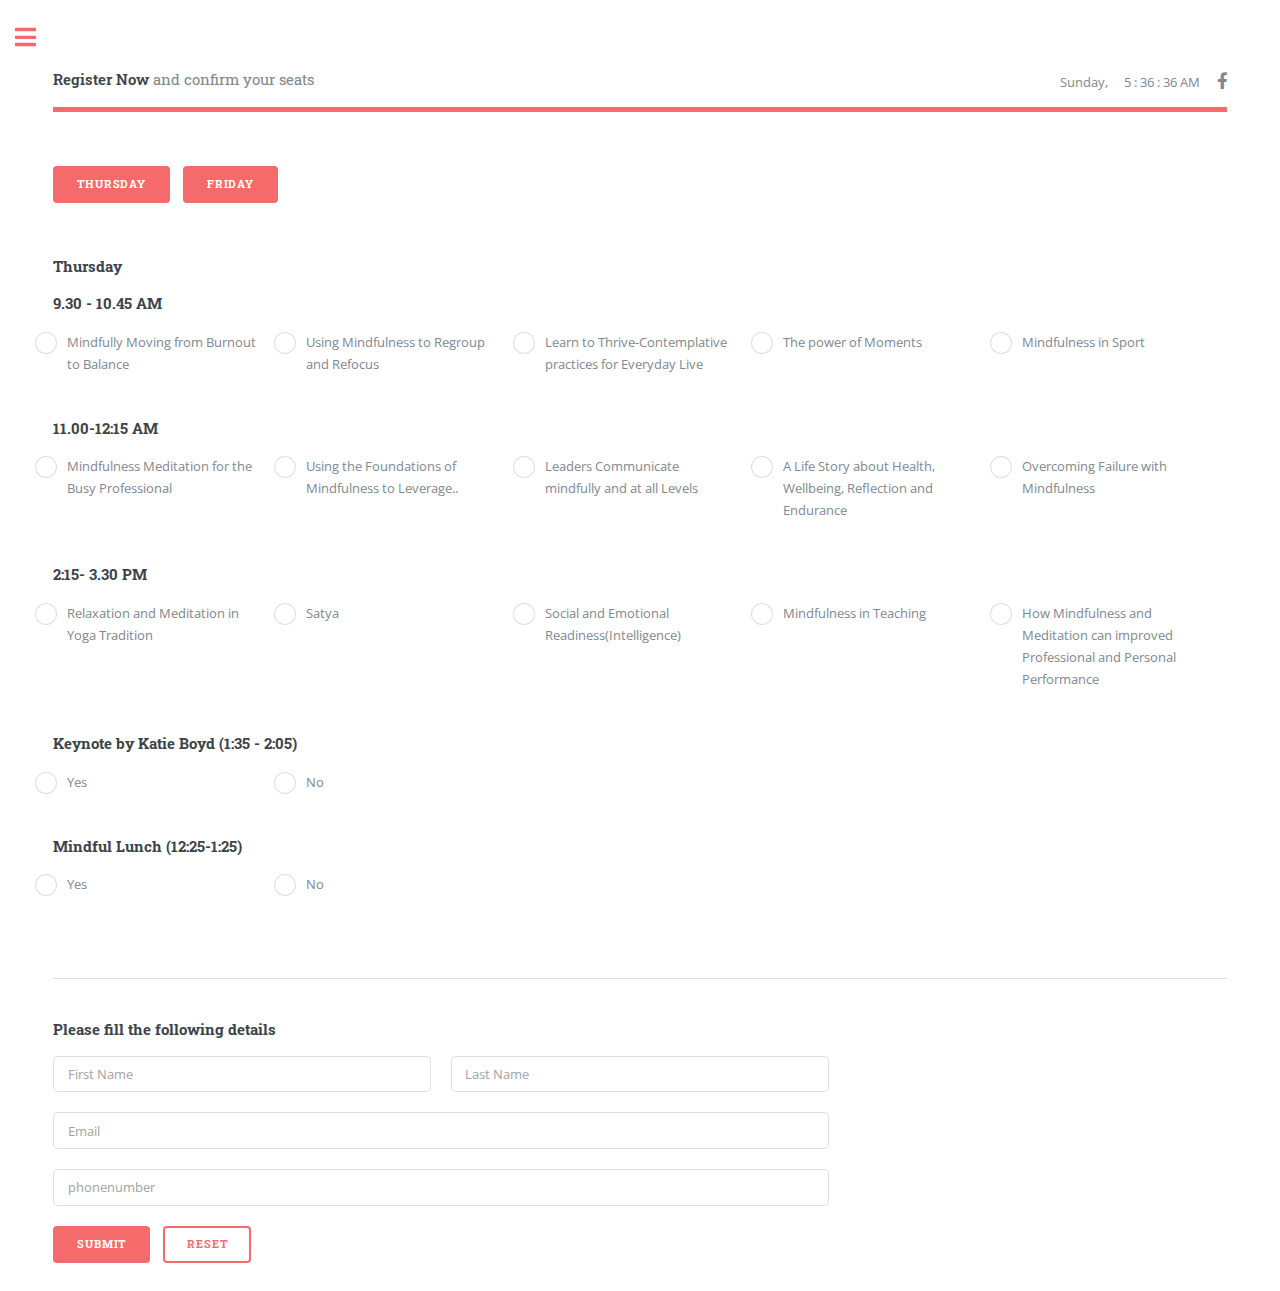
==== registration.html @ 76f5b489 "First Version Commit" ====
<!DOCTYPE HTML>
<!--
	Editorial by HTML5 UP
	html5up.net | @ajlkn
	Free for personal and commercial use under the CCA 3.0 license (html5up.net/license)
-->
<html>
<head>
    <title>Registration</title>
    <meta charset="utf-8"/>
    <meta name="viewport" content="width=device-width, initial-scale=1, user-scalable=no"/>
    <link rel="stylesheet" href="assets/css/main.css"/>
</head>
<body class="is-preload" onload="hideDivOnLoad()">

<!-- Wrapper -->
<div id="wrapper">

    <!-- Main -->
    <div id="main">
        <div class="inner">
            <!-- Header -->
            <header id="header">
                <a href="index.html" class="logo"><strong>Register Now</strong> and confirm your seats</a>
                <ul class="icons">
                    <li><span id="demo1"></span></li>
                    <li><span id="demo2"></span></li>
                    <li><a href="#" class="icon brands fa-facebook-f"><span class="label">Facebook</span></a></li>
                </ul>
            </header>
            <section>
                <ul class="actions">
                    <li><a href="#" class="button primary" onclick="hideFridayDiv()">Thursday</a></li>
                    <li><a href="#" class="button primary" onclick="hideThrusdayDiv()">Friday</a></li>
                </ul>
            </section>

            <form id="formdesign" action="assets/php/submit.php" method="post">
                <div id="input1">
                    <section>
                        <h4>Thursday</h4>
                        <h4>9.30 - 10.45 AM</h4>
                        <sectionform>
                            <div class="row">
                                <div class="radiobuttonscolumn">
                                    <input type="radio" id="radio11" name="radio1" value=" 9.30-10.45 AM: Mindfully Moving from Burnout to Balance">
                                    <label for="radio11">
                                        <p>Mindfully Moving from Burnout to Balance</p>
                                    </label>
                                </div>
                                <div class="radiobuttonscolumn">
                                    <input type="radio" id="radio12" name="radio1" value="9.30-10.45 AM: Using Mindfulness to Regroup and Refocus">
                                    <label for="radio12">
                                        <p>Using Mindfulness to Regroup and Refocus</p>
                                    </label>
                                </div>
                                <div class="radiobuttonscolumn">
                                    <input type="radio" id="radio13" name="radio1" value=" 9.30-10.45 AM: Learn to Thrive-Contemplative practices for Everyday Live">
                                    <label for="radio13">
                                        <p>Learn to Thrive-Contemplative practices for Everyday Live</p>
                                    </label>
                                </div>
                                <div class="radiobuttonscolumn">
                                    <input type="radio" id="radio14" name="radio1" value="9.30-10.45 AM:The power of Moments">
                                    <label for="radio14">
                                        <p>The power of Moments</p>
                                    </label>
                                </div>
                                <div class="radiobuttonscolumn">
                                    <input type="radio" id="radio15" name="radio1" value="9.30-10.45 AM:Mindfulness in Sport">
                                    <label for="radio15">
                                        <p>Mindfulness in Sport</p>
                                    </label>
                                </div>
                            </div>
                        </sectionform>
                        <sectionform>
                            <h4>11.00-12:15 AM</h4>
                            <div class="row">
                                <div class="radiobuttonscolumn">
                                    <input type="radio" id="radio21" name="radio2" value="11.00-12.15 AM:Mindfulness Meditation for the Busy Professional">
                                    <label for="radio21">
                                        <p>Mindfulness Meditation for the Busy Professional</p>
                                    </label>
                                </div>
                                <div class="radiobuttonscolumn">
                                    <input type="radio" id="radio22" name="radio2" value="11.00-12.15:Using the Foundations of Mindfulness to Leverage..">
                                    <label for="radio22">
                                        <p>Using the Foundations of Mindfulness to Leverage..</p>
                                    </label>
                                </div>
                                <div class="radiobuttonscolumn">
                                    <input type="radio" id="radio23" name="radio2" value="11.00-12.15:Leaders Communicate mindfully and at all Levels">
                                    <label for="radio23">
                                        <p>Leaders Communicate mindfully and at all Levels</p>
                                    </label>
                                </div>
                                <div class="radiobuttonscolumn">
                                    <input type="radio" id="radio24" name="radio2" value="11.00-12.15:A Life Story about Health, Wellbeing, Reflection and Endurance">
                                    <label for="radio24">
                                        <p>A Life Story about Health, Wellbeing, Reflection and Endurance</p>
                                    </label>
                                </div>
                                <div class="radiobuttonscolumn">
                                    <input type="radio" id="radio25" name="radio2" value="11.00-12.15:Overcoming Failure with Mindfulness">
                                    <label for="radio25">
                                        <p>Overcoming Failure with Mindfulness</p>
                                    </label>
                                </div>
                            </div>
                        </sectionform>
                        <sectionform>
                            <h4>2:15- 3.30 PM</h4>
                            <div class="row">
                                <div class="radiobuttonscolumn">
                                    <input type="radio" id="radio31" name="radio3" value="2:15- 3.30:Relaxation and Meditation in Yoga Tradition">
                                    <label for="radio31">
                                        <p>Relaxation and Meditation in Yoga Tradition</p>
                                    </label>
                                </div>
                                <div class="radiobuttonscolumn">
                                    <input type="radio" id="radio32" name="radio3" value="2:15- 3.30:Satya">
                                    <label for="radio32">
                                        <p>Satya</p>
                                    </label>
                                </div>
                                <div class="radiobuttonscolumn">
                                    <input type="radio" id="radio33" name="radio3" value="2:15- 3.30:Social and Emotional Readiness(Intelligence)">
                                    <label for="radio33">
                                        <p>Social and Emotional Readiness(Intelligence)</p>
                                    </label>
                                </div>
                                <div class="radiobuttonscolumn">
                                    <input type="radio" id="radio34" name="radio3" value="2:15- 3.30:Mindfulness in Teaching">
                                    <label for="radio34">
                                        <p>Mindfulness in Teaching</p>
                                    </label>
                                </div>
                                <div class="radiobuttonscolumn">
                                    <input type="radio" id="radio35" name="radio3" value="2:15- 3.30:How Mindfulness and Meditation can improved Professional and Personal
                                            Performance">
                                    <label for="radio35">
                                        <p>How Mindfulness and Meditation can improved Professional and Personal
                                            Performance</p>
                                    </label>
                                </div>
                            </div>
                        </sectionform>
                        <sectionform>
                            <h4>Keynote by Katie Boyd (1:35 - 2:05)</h4>
                            <div class="row">
                                <div class="radiobuttonscolumn">
                                    <input type="radio" id="radio41" name="radio4" value="1.35 - 2.05: Yes">
                                    <label for="radio41">
                                        <p>Yes</p>
                                    </label>
                                </div>
                                <div class="radiobuttonscolumn">
                                    <input type="radio" id="radio42" name="radio4" value="1.35 - 2.05: No">
                                    <label for="radio42">
                                        <p>No</p>
                                    </label>
                                </div>
                            </div>
                        </sectionform>

                        <sectionform>
                            <h4>Mindful Lunch (12:25-1:25)</h4>
                            <div class="row">
                                <div class="radiobuttonscolumn">
                                    <input type="radio" id="radio51" name="radio5" value="(12.25-1.25: Yes">
                                    <label for="radio51">
                                        <p>Yes</p>
                                    </label>
                                </div>
                                <div class="radiobuttonscolumn">
                                    <input type="radio" id="radio52" name="radio5" value="12.25-1.25: No">
                                    <label for="radio52">
                                        <p>No</p>
                                    </label>
                                </div>
                            </div>
                        </sectionform>
                    </section>
                </div>
                <div id="input2">
                    <section>
                        <h4>Friday</h4>
                        <h4>9.30 - 10.45 AM</h4>
                        <sectionform>
                            <div class="row">
                                <div class="radiobuttonscolumn">
                                    <input type="radio" id="radio61" name="radio6" value="9.30 - 10.45 Fulfilling Nutrition Food and Mood">
                                    <label for="radio61">
                                        <p>Fulfilling Nutrition Food and Mood</p>
                                    </label>
                                </div>
                                <div class="radiobuttonscolumn">
                                    <input type="radio" id="radio62" name="radio6" value="9.30 - 10.45 Four Quadrants of Health-Rest, Activity, Nourishment, and cleansing">
                                    <label for="radio62">
                                        <p>Four Quadrants of Health-Rest, Activity, Nourishment, and cleansing</p>
                                    </label>
                                </div>
                                <div class="radiobuttonscolumn">
                                    <input type="radio" id="radio63" name="radio6" value="9.30 - 10.45 Stressful to Successful">
                                    <label for="radio63">
                                        <p>Stressful to Successful</p>
                                    </label>
                                </div>
                                <div class="radiobuttonscolumn">
                                    <input type="radio" id="radio64" name="radio6" value="9.30 - 10.45 Creating a Restorative Practice Culture">
                                    <label for="radio64">
                                        <p>Creating a Restorative Practice Culture</p>
                                    </label>
                                </div>
                                <div class="radiobuttonscolumn">
                                    <input type="radio" id="radio65" name="radio6" value="9.30 - 10.45 Mindfulness Practice with positive thinking">
                                    <label for="radio65">
                                        <p>Mindfulness Practice with positive thinking</p>
                                    </label>
                                </div>
                            </div>
                        </sectionform>
                        <sectionform>
                            <h4>11.00-12:15 AM</h4>
                            <div class="row">
                                <div class="radiobuttonscolumn">
                                    <input type="radio" id="radio71" name="radio2" value="11.00-12:15 AM: Sound Healing with Vibrational Bowls">
                                    <label for="radio71">
                                        <p>Sound Healing with Vibrational Bowls</p>
                                    </label>
                                </div>
                                <div class="radiobuttonscolumn">
                                    <input type="radio" id="radio72" name="radio2" value="11.00-12:15 AM: From Stuck to Action Fast">
                                    <label for="radio72">
                                        <p>From Stuck to Action Fast</p>
                                    </label>
                                </div>
                                <div class="radiobuttonscolumn">
                                    <input type="radio" id="radio73" name="radio2" value="11.00-12:15 AM: Many methods of Mindfulness">
                                    <label for="radio73">
                                        <p>Many methods of Mindfulness</p>
                                    </label>
                                </div>
                                <div class="radiobuttonscolumn">
                                    <input type="radio" id="radio74" name="radio2" value="11.00-12:15 AM: Communicating Mindfully">
                                    <label for="radio74">
                                        <p>Communicating Mindfully</p>
                                    </label>
                                </div>
                                <div class="radiobuttonscolumn">
                                    <input type="radio" id="radio75" name="radio2" value="11.00-12:15 AM: Bliss Break">
                                    <label for="radio75">
                                        <p>Bliss Break</p>
                                    </label>
                                </div>
                            </div>
                        </sectionform>
                        <sectionform>
                            <h4>2:15- 3.30 PM</h4>
                            <div class="row">
                                <div class="radiobuttonscolumn">
                                    <input type="radio" id="radio81" name="radio8" value="2:15- 3.30 PM: The Key to Building your EQ">
                                    <label for="radio81">
                                        <p>The Key to Building your EQ</p>
                                    </label>
                                </div>
                                <div class="radiobuttonscolumn">
                                    <input type="radio" id="radio82" name="radio8" value="2:15- 3.30 PM: Mindfulness Made Easy">
                                    <label for="radio82">
                                        <p>Mindfulness Made Easy</p>
                                    </label>
                                </div>
                                <div class="radiobuttonscolumn">
                                    <input type="radio" id="radio83" name="radio8" value="2:15- 3.30 PM: The conative impact on Student Experience">
                                    <label for="radio83">
                                        <p>The conative impact on Student Experience</p>
                                    </label>
                                </div>
                                <div class="radiobuttonscolumn">
                                    <input type="radio" id="radio84" name="radio8" value="2:15- 3.30 PM: Mindfulness in SNHU Students Health Survey">
                                    <label for="radio84">
                                        <p>Mindfulness in SNHU Students Health Survey</p>
                                    </label>
                                </div>
                                <div class="radiobuttonscolumn">
                                    <input type="radio" id="radio85" name="radio8" value="2:15- 3.30 PM: Intro to Meditation, Learn the Basics of How To Practice">
                                    <label for="radio85">
                                        <p>Intro to Meditation, Learn the Basics of How To Practice</p>
                                    </label>
                                </div>
                            </div>
                        </sectionform>
                        <sectionform>
                            <h4>Keynote by Wil Zemp (1:35 - 2:05)</h4>
                            <div class="row">
                                <div class="radiobuttonscolumn">
                                    <input type="radio" id="radio91" name="radi091" value="1.35 - 2.05: Yes">
                                    <label for="radio91">
                                        <p>Yes</p>
                                    </label>
                                </div>
                                <div class="radiobuttonscolumn">
                                    <input type="radio" id="radio92" name="radio92" value="1.35 - 2.05: No">
                                    <label for="radio92">
                                        <p>No</p>
                                    </label>
                                </div>
                            </div>
                        </sectionform>

                        <sectionform>
                            <h4>Mindful Lunch (12:25-1:25)</h4>
                            <div class="row">
                                <div class="radiobuttonscolumn">
                                    <input type="radio" id="radio101" name="radio5" value="12.25-1.25: Yes">
                                    <label for="radio101">
                                        <p>Yes</p>
                                    </label>
                                </div>
                                <div class="radiobuttonscolumn">
                                    <input type="radio" id="radio102" name="radio5" value="12.25-1.25: No">
                                    <label for="radio102">
                                        <p>No</p>
                                    </label>
                                </div>
                            </div>
                        </sectionform>
                    </section>
                </div>
                <hr class="major"/>
                <section>
                    <h4> Please fill the following details</h4>
                    <div class="row gtr-uniform">
                        <div class="col-4 col-8-xsmall">
                            <input type="text" name="fname" id="fname" value="" placeholder="First Name"/>
                        </div>
                        <div class="col-4 col-8-xsmall">
                            <input type="text" name="lname" id="name" value="" placeholder="Last Name"/>
                        </div>
                        <div class="col-8">
                            <input type="text" name="email" id="email" value="" placeholder="Email"/>
                        </div>
                        <div class="col-8">
                            <input type="text" name="phonenumber" id="pno" value="" placeholder="phonenumber"/>
                        </div>

                        <div class="col-12">
                            <ul class="actions">
                                <li><input type="submit" value="Submit" class="primary"/></li>
                                <li><input type="reset" value="Reset"/></li>
                            </ul>
                        </div>
                    </div>
                </section>

            </form>
        </div>

    </div>

    <!-- Sidebar -->

    <!-- Sidebar -->
    <div id="sidebar">
        <div class="inner">

            <!-- Search -->
            <section id="search" class="alt">
                <form method="post" action="#">
                    <input type="text" name="query" id="query" placeholder="Search"/>
                </form>
            </section>

            <!-- Menu -->
            <nav id="menu">
                <header class="major">
                    <h2>Menu</h2>
                </header>
                <ul>
                    <li><a href="index.html">Homepage</a></li>
                    <li><a href="details.html">Details</a></li>
                    <li>
                        <span class="opener">Mindfulness Team</span>
                        <ul>
                            <a href="#">Keynote Speakers </a></li>
                            <li><a href="#">Other Speakers</a></li>
                            <li><a href="Team.html">Team</a></li>
                        </ul>
                    </li>
                    <li><a href="registration.html">Registration</a></li>
                    
                </ul>
            </nav>

            <!-- Section -->
            <section>
                <header class="major">
                    <h2>More about SNHU</h2>
                </header>
                <div class="mini-posts">
                    <article>
                        <a href="#" class="image"><img src="images/pic09.jpg" alt=""/></a>

                    </article>
                    <article>
                        <a href="#" class="map">
                            <iframe src="https://www.google.com/maps/embed?pb=!1m18!1m12!1m3
                            !1d2916.0313027318794!2d-71.45537228507582!3d43.040772879147134!2m3!1f0!2
                            f0!3f0!3m2!1i1024!2i768!4f13.1!3m3!1m2!1s0x89e24595182c672d%3A0x1af9c9f4bffd579e!
                            2sSouthern+New+Hampshire+University!5e0!3m2!1sen!2sus!4v1564766347935!5m2!1sen!2sus"
                                    width="288" height="174" frameborder="0" style="border:0" allowfullscreen></iframe>
                        </a>

                    </article>
                    <article>
                        <iframe src="https://calendar.google.com/calendar/embed?src=ko98ft6c2knrm0hhfdl5lnqvik%40group.calendar.google.com&ctz=America%2FNew_York"
                                style="border: 0" width="288" height="174" frameborder="0" scrolling="no"></iframe>

                    </article>

                </div>

            </section>

            <!-- Section -->
            <section>
                <header class="major">
                    <h2>Get in touch</h2>
                </header>
                <p>Contact us to know more about the event and why you should register</p>
                <ul class="contact">
                    <li class="icon solid fa-envelope"><a href="#">information@mindfulness.com</a></li>
                    <li class="icon solid fa-phone">(603)4503-345</li>
                    <li class="icon solid fa-home">2500 N River Rd,<br/>
                        Hooksett, NH 03106
                    </li>
                </ul>
            </section>

            <!-- Footer -->
            <footer id="footer">
                <p class="copyright">&copy; Untitled. All rights reserved, Developer: Shova Niraula </p>
            </footer>

        </div>
    </div

</div>


<!-- Scripts -->
<script src="assets/js/jquery.min.js"></script>
<script src="assets/js/browser.min.js"></script>
<script src="assets/js/breakpoints.min.js"></script>
<script src="assets/js/util.js"></script>

<script src="assets/js/main.js"></script>

<script src="assets/js/datetime.js"></script>
<script src="assets/js/page.js"></script>
</body>
</html>
---- assets/css/main.css ----
@import url(fontawesome-all.min.css);
@import url("https://fonts.googleapis.com/css?family=Open+Sans:400,600,400italic,600italic|Roboto+Slab:400,700");

/*
	Editorial by HTML5 UP
	html5up.net | @ajlkn
	Free for personal and commercial use under the CCA 3.0 license (html5up.net/license)
*/

html, body, div, span, applet, object,
iframe, h1, h2, h3, h4, h5, h6, p, blockquote,
pre, a, abbr, acronym, address, big, cite,
code, del, dfn, em, img, ins, kbd, q, s, samp,
small, strike, strong, sub, sup, tt, var, b,
u, i, center, dl, dt, dd, ol, ul, li, fieldset,
form, label, legend, table, caption, tbody,
tfoot, thead, tr, th, td, article, aside,
canvas, details, embed, figure, figcaption,
footer, header, hgroup, menu, nav, output, ruby,
section, summary, time, mark, audio, video {
	margin: 0;
	padding: 0;
	border: 0;
	font-size: 100%;
	font: inherit;
	vertical-align: baseline;}

article, aside, details, figcaption, figure,
footer, header, hgroup, menu, nav, section {
	display: block;}

body {
	line-height: 1;
}

ol, ul {
	list-style: none;
}

blockquote, q {
	quotes: none;
}

	blockquote:before, blockquote:after, q:before, q:after {
		content: '';
		content: none;
	}

table {
	border-collapse: collapse;
	border-spacing: 0;
}

body {
	-webkit-text-size-adjust: none;
}

mark {
	background-color: transparent;
	color: inherit;
}

input::-moz-focus-inner {
	border: 0;
	padding: 0;
}

input, select, textarea {
	-moz-appearance: none;
	-webkit-appearance: none;
	-ms-appearance: none;
	appearance: none;
}

/* Basic */

	@-ms-viewport {
		width: device-width;
	}

	body {
		-ms-overflow-style: scrollbar;
	}

	@media screen and (max-width: 480px) {

		html, body {
			min-width: 320px;
		}

	}

	html {
		box-sizing: border-box;
	}

	*, *:before, *:after {
		box-sizing: inherit;
	}

	body {
		background: #ffffff;
	}

		body.is-preload *, body.is-preload *:before, body.is-preload *:after, body.is-resizing *, body.is-resizing *:before, body.is-resizing *:after {
			-moz-animation: none !important;
			-webkit-animation: none !important;
			-ms-animation: none !important;
			animation: none !important;
			-moz-transition: none !important;
			-webkit-transition: none !important;
			-ms-transition: none !important;
			transition: none !important;
		}

/* Type */

	body, input, select, textarea {
		color: #7f888f;
		font-family: "Open Sans", sans-serif;
		font-size: 13pt;
		font-weight: 400;
		line-height: 1.65;
	}

		@media screen and (max-width: 1680px) {

			body, input, select, textarea {
				font-size: 11pt;
			}

		}

		@media screen and (max-width: 1280px) {

			body, input, select, textarea {
				font-size: 10pt;
			}

		}

		@media screen and (max-width: 360px) {

			body, input, select, textarea {
				font-size: 9pt;
			}

		}

	a {
		-moz-transition: color 0.2s ease-in-out, border-bottom-color 0.2s ease-in-out;
		-webkit-transition: color 0.2s ease-in-out, border-bottom-color 0.2s ease-in-out;
		-ms-transition: color 0.2s ease-in-out, border-bottom-color 0.2s ease-in-out;
		transition: color 0.2s ease-in-out, border-bottom-color 0.2s ease-in-out;
		border-bottom: dotted 1px;
		color: #f56a6a;
		text-decoration: none;
	}

		a:hover {
			border-bottom-color: #f56a6a;
			color: #f56a6a !important;
		}

			a:hover strong {
				color: inherit;
			}

	strong, b {
		color: #3d4449;
		font-weight: 600;
	}

	em, i {
		font-style: italic;
	}

	p {
		margin: 0 0 2em 0;
	}

	h1, h2, h3, h4, h5, h6 {
		color: #3d4449;
		font-family: "Roboto Slab", serif;
		font-weight: 700;
		line-height: 1.5;
		margin: 0 0 1em 0;
	}

		h1 a, h2 a, h3 a, h4 a, h5 a, h6 a {
			color: inherit;
			text-decoration: none;
			border-bottom: 0;
		}

	h1 {
		font-size: 4em;
		margin: 0 0 0.5em 0;
		line-height: 1.3;
	}

	h2 {
		font-size: 1.75em;
	}

	h3 {
		font-size: 1.25em;
	}

	h4 {
		font-size: 1.1em;
	}

	h5 {
		font-size: 0.9em;
	}

	h6 {
		font-size: 0.7em;
	}

	@media screen and (max-width: 1680px) {

		h1 {
			font-size: 3.5em;
		}

	}

	@media screen and (max-width: 980px) {

		h1 {
			font-size: 3.25em;
		}

	}

	@media screen and (max-width: 736px) {

		h1 {
			font-size: 2em;
			line-height: 1.4;
		}

		h2 {
			font-size: 1.5em;
		}

	}

	sub {
		font-size: 0.8em;
		position: relative;
		top: 0.5em;
	}

	sup {
		font-size: 0.8em;
		position: relative;
		top: -0.5em;
	}

	blockquote {
		border-left: solid 3px rgba(210, 215, 217, 0.75);
		font-style: italic;
		margin: 0 0 2em 0;
		padding: 0.5em 0 0.5em 2em;
	}

	code {
		background: rgba(230, 235, 237, 0.25);
		border-radius: 0.375em;
		border: solid 1px rgba(210, 215, 217, 0.75);
		font-family: "Courier New", monospace;
		font-size: 0.9em;
		margin: 0 0.25em;
		padding: 0.25em 0.65em;
	}

	pre {
		-webkit-overflow-scrolling: touch;
		font-family: "Courier New", monospace;
		font-size: 0.9em;
		margin: 0 0 2em 0;
	}

		pre code {
			display: block;
			line-height: 1.75;
			padding: 1em 1.5em;
			overflow-x: auto;
		}

	hr {
		border: 0;
		border-bottom: solid 1px rgba(210, 215, 217, 0.75);
		margin: 2em 0;
	}

		hr.major {
			margin: 3em 0;
		}

	.align-left {
		text-align: left;
	}

	.align-center {
		text-align: center;
	}

	.align-right {
		text-align: right;
	}

/* Row */

	.row {
		display: flex;
		flex-wrap: wrap;
		box-sizing: border-box;
		align-items: stretch;
	}

		.row > * {
			box-sizing: border-box;
		}

		.row.gtr-uniform > * > :last-child {
			margin-bottom: 0;
		}

		.row.aln-left {
			justify-content: flex-start;
		}

		.row.aln-center {
			justify-content: center;
		}

		.row.aln-right {
			justify-content: flex-end;
		}

		.row.aln-top {
			align-items: flex-start;
		}

		.row.aln-middle {
			align-items: center;
		}

		.row.aln-bottom {
			align-items: flex-end;
		}

		.row > .imp {
			order: -1;
		}

		.row > .col-1 {
			width: 8.33333%;
		}

		.row > .off-1 {
			margin-left: 8.33333%;
		}

		.row > .col-2 {
			width: 16.66667%;
		}

		.row > .off-2 {
			margin-left: 16.66667%;
		}

		.row > .col-3 {
			width: 25%;
		}

		.row > .off-3 {
			margin-left: 25%;
		}

		.row > .col-4 {
			width: 33.33333%;
		}

		.row > .off-4 {
			margin-left: 33.33333%;
		}

		.row > .col-5 {
			width: 41.66667%;
		}

		.row > .off-5 {
			margin-left: 41.66667%;
		}

		.row > .col-6 {
			width: 50%;
		}

		.row > .off-6 {
			margin-left: 50%;
		}

		.row > .col-7 {
			width: 58.33333%;
		}

		.row > .off-7 {
			margin-left: 58.33333%;
		}

		.row > .col-8 {
			width: 66.66667%;
		}

		.row > .off-8 {
			margin-left: 66.66667%;
		}

		.row > .col-9 {
			width: 75%;
		}

		.row > .off-9 {
			margin-left: 75%;
		}

		.row > .col-10 {
			width: 83.33333%;
		}

		.row > .off-10 {
			margin-left: 83.33333%;
		}

		.row > .col-11 {
			width: 91.66667%;
		}

		.row > .off-11 {
			margin-left: 91.66667%;
		}

		.row > .col-12 {
			width: 100%;
		}

		.row > .off-12 {
			margin-left: 100%;
		}

		.row.gtr-0 {
			margin-top: 0;
			margin-left: 0em;
		}

			.row.gtr-0 > * {
				padding: 0 0 0 0em;
			}

			.row.gtr-0.gtr-uniform {
				margin-top: 0em;
			}

				.row.gtr-0.gtr-uniform > * {
					padding-top: 0em;
				}

		.row.gtr-25 {
			margin-top: 0;
			margin-left: -0.375em;
		}

			.row.gtr-25 > * {
				padding: 0 0 0 0.375em;
			}

			.row.gtr-25.gtr-uniform {
				margin-top: -0.375em;
			}

				.row.gtr-25.gtr-uniform > * {
					padding-top: 0.375em;
				}

		.row.gtr-50 {
			margin-top: 0;
			margin-left: -0.75em;
		}

			.row.gtr-50 > * {
				padding: 0 0 0 0.75em;
			}

			.row.gtr-50.gtr-uniform {
				margin-top: -0.75em;
			}

				.row.gtr-50.gtr-uniform > * {
					padding-top: 0.75em;
				}

		.row {
			margin-top: 0;
			margin-left: -1.5em;
		}

			.row > * {
				padding: 0 0 0 1.5em;
			}

			.row.gtr-uniform {
				margin-top: -1.5em;
			}

				.row.gtr-uniform > * {
					padding-top: 1.5em;
				}

		.row.gtr-150 {
			margin-top: 0;
			margin-left: -2.25em;
		}

			.row.gtr-150 > * {
				padding: 0 0 0 2.25em;
			}

			.row.gtr-150.gtr-uniform {
				margin-top: -2.25em;
			}

				.row.gtr-150.gtr-uniform > * {
					padding-top: 2.25em;
				}

		.row.gtr-200 {
			margin-top: 0;
			margin-left: -3em;
		}

			.row.gtr-200 > * {
				padding: 0 0 0 3em;
			}

			.row.gtr-200.gtr-uniform {
				margin-top: -3em;
			}

				.row.gtr-200.gtr-uniform > * {
					padding-top: 3em;
				}

		@media screen and (max-width: 1680px) {

			.row {
				display: flex;
				flex-wrap: wrap;
				box-sizing: border-box;
				align-items: stretch;
			}

				.row > * {
					box-sizing: border-box;
				}

				.row.gtr-uniform > * > :last-child {
					margin-bottom: 0;
				}

				.row.aln-left {
					justify-content: flex-start;
				}

				.row.aln-center {
					justify-content: center;
				}

				.row.aln-right {
					justify-content: flex-end;
				}

				.row.aln-top {
					align-items: flex-start;
				}

				.row.aln-middle {
					align-items: center;
				}

				.row.aln-bottom {
					align-items: flex-end;
				}

				.row > .imp-xlarge {
					order: -1;
				}

				.row > .col-1-xlarge {
					width: 8.33333%;
				}

				.row > .off-1-xlarge {
					margin-left: 8.33333%;
				}

				.row > .col-2-xlarge {
					width: 16.66667%;
				}

				.row > .off-2-xlarge {
					margin-left: 16.66667%;
				}

				.row > .col-3-xlarge {
					width: 25%;
				}

				.row > .off-3-xlarge {
					margin-left: 25%;
				}

				.row > .col-4-xlarge {
					width: 33.33333%;
				}

				.row > .off-4-xlarge {
					margin-left: 33.33333%;
				}

				.row > .col-5-xlarge {
					width: 41.66667%;
				}

				.row > .off-5-xlarge {
					margin-left: 41.66667%;
				}

				.row > .col-6-xlarge {
					width: 50%;
				}

				.row > .off-6-xlarge {
					margin-left: 50%;
				}

				.row > .col-7-xlarge {
					width: 58.33333%;
				}

				.row > .off-7-xlarge {
					margin-left: 58.33333%;
				}

				.row > .col-8-xlarge {
					width: 66.66667%;
				}

				.row > .off-8-xlarge {
					margin-left: 66.66667%;
				}

				.row > .col-9-xlarge {
					width: 75%;
				}

				.row > .off-9-xlarge {
					margin-left: 75%;
				}

				.row > .col-10-xlarge {
					width: 83.33333%;
				}

				.row > .off-10-xlarge {
					margin-left: 83.33333%;
				}

				.row > .col-11-xlarge {
					width: 91.66667%;
				}

				.row > .off-11-xlarge {
					margin-left: 91.66667%;
				}

				.row > .col-12-xlarge {
					width: 100%;
				}

				.row > .off-12-xlarge {
					margin-left: 100%;
				}

				.row.gtr-0 {
					margin-top: 0;
					margin-left: 0em;
				}

					.row.gtr-0 > * {
						padding: 0 0 0 0em;
					}

					.row.gtr-0.gtr-uniform {
						margin-top: 0em;
					}

						.row.gtr-0.gtr-uniform > * {
							padding-top: 0em;
						}

				.row.gtr-25 {
					margin-top: 0;
					margin-left: -0.375em;
				}

					.row.gtr-25 > * {
						padding: 0 0 0 0.375em;
					}

					.row.gtr-25.gtr-uniform {
						margin-top: -0.375em;
					}

						.row.gtr-25.gtr-uniform > * {
							padding-top: 0.375em;
						}

				.row.gtr-50 {
					margin-top: 0;
					margin-left: -0.75em;
				}

					.row.gtr-50 > * {
						padding: 0 0 0 0.75em;
					}

					.row.gtr-50.gtr-uniform {
						margin-top: -0.75em;
					}

						.row.gtr-50.gtr-uniform > * {
							padding-top: 0.75em;
						}

				.row {
					margin-top: 0;
					margin-left: -1.5em;
				}

					.row > * {
						padding: 0 0 0 1.5em;
					}

					.row.gtr-uniform {
						margin-top: -1.5em;
					}

						.row.gtr-uniform > * {
							padding-top: 1.5em;
						}

				.row.gtr-150 {
					margin-top: 0;
					margin-left: -2.25em;
				}

					.row.gtr-150 > * {
						padding: 0 0 0 2.25em;
					}

					.row.gtr-150.gtr-uniform {
						margin-top: -2.25em;
					}

						.row.gtr-150.gtr-uniform > * {
							padding-top: 2.25em;
						}

				.row.gtr-200 {
					margin-top: 0;
					margin-left: -3em;
				}

					.row.gtr-200 > * {
						padding: 0 0 0 3em;
					}

					.row.gtr-200.gtr-uniform {
						margin-top: -3em;
					}

						.row.gtr-200.gtr-uniform > * {
							padding-top: 3em;
						}

		}

		@media screen and (max-width: 1280px) {

			.row {
				display: flex;
				flex-wrap: wrap;
				box-sizing: border-box;
				align-items: stretch;
			}

				.row > * {
					box-sizing: border-box;
				}

				.row.gtr-uniform > * > :last-child {
					margin-bottom: 0;
				}

				.row.aln-left {
					justify-content: flex-start;
				}

				.row.aln-center {
					justify-content: center;
				}

				.row.aln-right {
					justify-content: flex-end;
				}

				.row.aln-top {
					align-items: flex-start;
				}

				.row.aln-middle {
					align-items: center;
				}

				.row.aln-bottom {
					align-items: flex-end;
				}

				.row > .imp-large {
					order: -1;
				}

				.row > .col-1-large {
					width: 8.33333%;
				}

				.row > .off-1-large {
					margin-left: 8.33333%;
				}

				.row > .col-2-large {
					width: 16.66667%;
				}

				.row > .off-2-large {
					margin-left: 16.66667%;
				}

				.row > .col-3-large {
					width: 25%;
				}

				.row > .off-3-large {
					margin-left: 25%;
				}

				.row > .col-4-large {
					width: 33.33333%;
				}

				.row > .off-4-large {
					margin-left: 33.33333%;
				}

				.row > .col-5-large {
					width: 41.66667%;
				}

				.row > .off-5-large {
					margin-left: 41.66667%;
				}

				.row > .col-6-large {
					width: 50%;
				}

				.row > .off-6-large {
					margin-left: 50%;
				}

				.row > .col-7-large {
					width: 58.33333%;
				}

				.row > .off-7-large {
					margin-left: 58.33333%;
				}

				.row > .col-8-large {
					width: 66.66667%;
				}

				.row > .off-8-large {
					margin-left: 66.66667%;
				}

				.row > .col-9-large {
					width: 75%;
				}

				.row > .off-9-large {
					margin-left: 75%;
				}

				.row > .col-10-large {
					width: 83.33333%;
				}

				.row > .off-10-large {
					margin-left: 83.33333%;
				}

				.row > .col-11-large {
					width: 91.66667%;
				}

				.row > .off-11-large {
					margin-left: 91.66667%;
				}

				.row > .col-12-large {
					width: 100%;
				}

				.row > .off-12-large {
					margin-left: 100%;
				}

				.row.gtr-0 {
					margin-top: 0;
					margin-left: 0em;
				}

					.row.gtr-0 > * {
						padding: 0 0 0 0em;
					}

					.row.gtr-0.gtr-uniform {
						margin-top: 0em;
					}

						.row.gtr-0.gtr-uniform > * {
							padding-top: 0em;
						}

				.row.gtr-25 {
					margin-top: 0;
					margin-left: -0.375em;
				}

					.row.gtr-25 > * {
						padding: 0 0 0 0.375em;
					}

					.row.gtr-25.gtr-uniform {
						margin-top: -0.375em;
					}

						.row.gtr-25.gtr-uniform > * {
							padding-top: 0.375em;
						}

				.row.gtr-50 {
					margin-top: 0;
					margin-left: -0.75em;
				}

					.row.gtr-50 > * {
						padding: 0 0 0 0.75em;
					}

					.row.gtr-50.gtr-uniform {
						margin-top: -0.75em;
					}

						.row.gtr-50.gtr-uniform > * {
							padding-top: 0.75em;
						}

				.row {
					margin-top: 0;
					margin-left: -1.5em;
				}

					.row > * {
						padding: 0 0 0 1.5em;
					}

					.row.gtr-uniform {
						margin-top: -1.5em;
					}

						.row.gtr-uniform > * {
							padding-top: 1.5em;
						}

				.row.gtr-150 {
					margin-top: 0;
					margin-left: -2.25em;
				}

					.row.gtr-150 > * {
						padding: 0 0 0 2.25em;
					}

					.row.gtr-150.gtr-uniform {
						margin-top: -2.25em;
					}

						.row.gtr-150.gtr-uniform > * {
							padding-top: 2.25em;
						}

				.row.gtr-200 {
					margin-top: 0;
					margin-left: -3em;
				}

					.row.gtr-200 > * {
						padding: 0 0 0 3em;
					}

					.row.gtr-200.gtr-uniform {
						margin-top: -3em;
					}

						.row.gtr-200.gtr-uniform > * {
							padding-top: 3em;
						}

		}

		@media screen and (max-width: 980px) {

			.row {
				display: flex;
				flex-wrap: wrap;
				box-sizing: border-box;
				align-items: stretch;
			}

				.row > * {
					box-sizing: border-box;
				}

				.row.gtr-uniform > * > :last-child {
					margin-bottom: 0;
				}

				.row.aln-left {
					justify-content: flex-start;
				}

				.row.aln-center {
					justify-content: center;
				}

				.row.aln-right {
					justify-content: flex-end;
				}

				.row.aln-top {
					align-items: flex-start;
				}

				.row.aln-middle {
					align-items: center;
				}

				.row.aln-bottom {
					align-items: flex-end;
				}

				.row > .imp-medium {
					order: -1;
				}

				.row > .col-1-medium {
					width: 8.33333%;
				}

				.row > .off-1-medium {
					margin-left: 8.33333%;
				}

				.row > .col-2-medium {
					width: 16.66667%;
				}

				.row > .off-2-medium {
					margin-left: 16.66667%;
				}

				.row > .col-3-medium {
					width: 25%;
				}

				.row > .off-3-medium {
					margin-left: 25%;
				}

				.row > .col-4-medium {
					width: 33.33333%;
				}

				.row > .off-4-medium {
					margin-left: 33.33333%;
				}

				.row > .col-5-medium {
					width: 41.66667%;
				}

				.row > .off-5-medium {
					margin-left: 41.66667%;
				}

				.row > .col-6-medium {
					width: 50%;
				}

				.row > .off-6-medium {
					margin-left: 50%;
				}

				.row > .col-7-medium {
					width: 58.33333%;
				}

				.row > .off-7-medium {
					margin-left: 58.33333%;
				}

				.row > .col-8-medium {
					width: 66.66667%;
				}

				.row > .off-8-medium {
					margin-left: 66.66667%;
				}

				.row > .col-9-medium {
					width: 75%;
				}

				.row > .off-9-medium {
					margin-left: 75%;
				}

				.row > .col-10-medium {
					width: 83.33333%;
				}

				.row > .off-10-medium {
					margin-left: 83.33333%;
				}

				.row > .col-11-medium {
					width: 91.66667%;
				}

				.row > .off-11-medium {
					margin-left: 91.66667%;
				}

				.row > .col-12-medium {
					width: 100%;
				}

				.row > .off-12-medium {
					margin-left: 100%;
				}

				.row.gtr-0 {
					margin-top: 0;
					margin-left: 0em;
				}

					.row.gtr-0 > * {
						padding: 0 0 0 0em;
					}

					.row.gtr-0.gtr-uniform {
						margin-top: 0em;
					}

						.row.gtr-0.gtr-uniform > * {
							padding-top: 0em;
						}

				.row.gtr-25 {
					margin-top: 0;
					margin-left: -0.375em;
				}

					.row.gtr-25 > * {
						padding: 0 0 0 0.375em;
					}

					.row.gtr-25.gtr-uniform {
						margin-top: -0.375em;
					}

						.row.gtr-25.gtr-uniform > * {
							padding-top: 0.375em;
						}

				.row.gtr-50 {
					margin-top: 0;
					margin-left: -0.75em;
				}

					.row.gtr-50 > * {
						padding: 0 0 0 0.75em;
					}

					.row.gtr-50.gtr-uniform {
						margin-top: -0.75em;
					}

						.row.gtr-50.gtr-uniform > * {
							padding-top: 0.75em;
						}

				.row {
					margin-top: 0;
					margin-left: -1.5em;
				}

					.row > * {
						padding: 0 0 0 1.5em;
					}

					.row.gtr-uniform {
						margin-top: -1.5em;
					}

						.row.gtr-uniform > * {
							padding-top: 1.5em;
						}

				.row.gtr-150 {
					margin-top: 0;
					margin-left: -2.25em;
				}

					.row.gtr-150 > * {
						padding: 0 0 0 2.25em;
					}

					.row.gtr-150.gtr-uniform {
						margin-top: -2.25em;
					}

						.row.gtr-150.gtr-uniform > * {
							padding-top: 2.25em;
						}

				.row.gtr-200 {
					margin-top: 0;
					margin-left: -3em;
				}

					.row.gtr-200 > * {
						padding: 0 0 0 3em;
					}

					.row.gtr-200.gtr-uniform {
						margin-top: -3em;
					}

						.row.gtr-200.gtr-uniform > * {
							padding-top: 3em;
						}

		}

		@media screen and (max-width: 736px) {

			.row {
				display: flex;
				flex-wrap: wrap;
				box-sizing: border-box;
				align-items: stretch;
			}

				.row > * {
					box-sizing: border-box;
				}

				.row.gtr-uniform > * > :last-child {
					margin-bottom: 0;
				}

				.row.aln-left {
					justify-content: flex-start;
				}

				.row.aln-center {
					justify-content: center;
				}

				.row.aln-right {
					justify-content: flex-end;
				}

				.row.aln-top {
					align-items: flex-start;
				}

				.row.aln-middle {
					align-items: center;
				}

				.row.aln-bottom {
					align-items: flex-end;
				}

				.row > .imp-small {
					order: -1;
				}

				.row > .col-1-small {
					width: 8.33333%;
				}

				.row > .off-1-small {
					margin-left: 8.33333%;
				}

				.row > .col-2-small {
					width: 16.66667%;
				}

				.row > .off-2-small {
					margin-left: 16.66667%;
				}

				.row > .col-3-small {
					width: 25%;
				}

				.row > .off-3-small {
					margin-left: 25%;
				}

				.row > .col-4-small {
					width: 33.33333%;
				}

				.row > .off-4-small {
					margin-left: 33.33333%;
				}

				.row > .col-5-small {
					width: 41.66667%;
				}

				.row > .off-5-small {
					margin-left: 41.66667%;
				}

				.row > .col-6-small {
					width: 50%;
				}

				.row > .off-6-small {
					margin-left: 50%;
				}

				.row > .col-7-small {
					width: 58.33333%;
				}

				.row > .off-7-small {
					margin-left: 58.33333%;
				}

				.row > .col-8-small {
					width: 66.66667%;
				}

				.row > .off-8-small {
					margin-left: 66.66667%;
				}

				.row > .col-9-small {
					width: 75%;
				}

				.row > .off-9-small {
					margin-left: 75%;
				}

				.row > .col-10-small {
					width: 83.33333%;
				}

				.row > .off-10-small {
					margin-left: 83.33333%;
				}

				.row > .col-11-small {
					width: 91.66667%;
				}

				.row > .off-11-small {
					margin-left: 91.66667%;
				}

				.row > .col-12-small {
					width: 100%;
				}

				.row > .off-12-small {
					margin-left: 100%;
				}

				.row.gtr-0 {
					margin-top: 0;
					margin-left: 0em;
				}

					.row.gtr-0 > * {
						padding: 0 0 0 0em;
					}

					.row.gtr-0.gtr-uniform {
						margin-top: 0em;
					}

						.row.gtr-0.gtr-uniform > * {
							padding-top: 0em;
						}

				.row.gtr-25 {
					margin-top: 0;
					margin-left: -0.375em;
				}

					.row.gtr-25 > * {
						padding: 0 0 0 0.375em;
					}

					.row.gtr-25.gtr-uniform {
						margin-top: -0.375em;
					}

						.row.gtr-25.gtr-uniform > * {
							padding-top: 0.375em;
						}

				.row.gtr-50 {
					margin-top: 0;
					margin-left: -0.75em;
				}

					.row.gtr-50 > * {
						padding: 0 0 0 0.75em;
					}

					.row.gtr-50.gtr-uniform {
						margin-top: -0.75em;
					}

						.row.gtr-50.gtr-uniform > * {
							padding-top: 0.75em;
						}

				.row {
					margin-top: 0;
					margin-left: -1.5em;
				}

					.row > * {
						padding: 0 0 0 1.5em;
					}

					.row.gtr-uniform {
						margin-top: -1.5em;
					}

						.row.gtr-uniform > * {
							padding-top: 1.5em;
						}

				.row.gtr-150 {
					margin-top: 0;
					margin-left: -2.25em;
				}

					.row.gtr-150 > * {
						padding: 0 0 0 2.25em;
					}

					.row.gtr-150.gtr-uniform {
						margin-top: -2.25em;
					}

						.row.gtr-150.gtr-uniform > * {
							padding-top: 2.25em;
						}

				.row.gtr-200 {
					margin-top: 0;
					margin-left: -3em;
				}

					.row.gtr-200 > * {
						padding: 0 0 0 3em;
					}

					.row.gtr-200.gtr-uniform {
						margin-top: -3em;
					}

						.row.gtr-200.gtr-uniform > * {
							padding-top: 3em;
						}

		}

		@media screen and (max-width: 480px) {

			.row {
				display: flex;
				flex-wrap: wrap;
				box-sizing: border-box;
				align-items: stretch;
			}

				.row > * {
					box-sizing: border-box;
				}

				.row.gtr-uniform > * > :last-child {
					margin-bottom: 0;
				}

				.row.aln-left {
					justify-content: flex-start;
				}

				.row.aln-center {
					justify-content: center;
				}

				.row.aln-right {
					justify-content: flex-end;
				}

				.row.aln-top {
					align-items: flex-start;
				}

				.row.aln-middle {
					align-items: center;
				}

				.row.aln-bottom {
					align-items: flex-end;
				}

				.row > .imp-xsmall {
					order: -1;
				}

				.row > .col-1-xsmall {
					width: 8.33333%;
				}

				.row > .off-1-xsmall {
					margin-left: 8.33333%;
				}

				.row > .col-2-xsmall {
					width: 16.66667%;
				}

				.row > .off-2-xsmall {
					margin-left: 16.66667%;
				}

				.row > .col-3-xsmall {
					width: 25%;
				}

				.row > .off-3-xsmall {
					margin-left: 25%;
				}

				.row > .col-4-xsmall {
					width: 33.33333%;
				}

				.row > .off-4-xsmall {
					margin-left: 33.33333%;
				}

				.row > .col-5-xsmall {
					width: 41.66667%;
				}

				.row > .off-5-xsmall {
					margin-left: 41.66667%;
				}

				.row > .col-6-xsmall {
					width: 50%;
				}

				.row > .off-6-xsmall {
					margin-left: 50%;
				}

				.row > .col-7-xsmall {
					width: 58.33333%;
				}

				.row > .off-7-xsmall {
					margin-left: 58.33333%;
				}

				.row > .col-8-xsmall {
					width: 66.66667%;
				}

				.row > .off-8-xsmall {
					margin-left: 66.66667%;
				}

				.row > .col-9-xsmall {
					width: 75%;
				}

				.row > .off-9-xsmall {
					margin-left: 75%;
				}

				.row > .col-10-xsmall {
					width: 83.33333%;
				}

				.row > .off-10-xsmall {
					margin-left: 83.33333%;
				}

				.row > .col-11-xsmall {
					width: 91.66667%;
				}

				.row > .off-11-xsmall {
					margin-left: 91.66667%;
				}

				.row > .col-12-xsmall {
					width: 100%;
				}

				.row > .off-12-xsmall {
					margin-left: 100%;
				}

				.row.gtr-0 {
					margin-top: 0;
					margin-left: 0em;
				}

					.row.gtr-0 > * {
						padding: 0 0 0 0em;
					}

					.row.gtr-0.gtr-uniform {
						margin-top: 0em;
					}

						.row.gtr-0.gtr-uniform > * {
							padding-top: 0em;
						}

				.row.gtr-25 {
					margin-top: 0;
					margin-left: -0.375em;
				}

					.row.gtr-25 > * {
						padding: 0 0 0 0.375em;
					}

					.row.gtr-25.gtr-uniform {
						margin-top: -0.375em;
					}

						.row.gtr-25.gtr-uniform > * {
							padding-top: 0.375em;
						}

				.row.gtr-50 {
					margin-top: 0;
					margin-left: -0.75em;
				}

					.row.gtr-50 > * {
						padding: 0 0 0 0.75em;
					}

					.row.gtr-50.gtr-uniform {
						margin-top: -0.75em;
					}

						.row.gtr-50.gtr-uniform > * {
							padding-top: 0.75em;
						}

				.row {
					margin-top: 0;
					margin-left: -1.5em;
				}

					.row > * {
						padding: 0 0 0 1.5em;
					}

					.row.gtr-uniform {
						margin-top: -1.5em;
					}

						.row.gtr-uniform > * {
							padding-top: 1.5em;
						}

				.row.gtr-150 {
					margin-top: 0;
					margin-left: -2.25em;
				}

					.row.gtr-150 > * {
						padding: 0 0 0 2.25em;
					}

					.row.gtr-150.gtr-uniform {
						margin-top: -2.25em;
					}

						.row.gtr-150.gtr-uniform > * {
							padding-top: 2.25em;
						}

				.row.gtr-200 {
					margin-top: 0;
					margin-left: -3em;
				}

					.row.gtr-200 > * {
						padding: 0 0 0 3em;
					}

					.row.gtr-200.gtr-uniform {
						margin-top: -3em;
					}

						.row.gtr-200.gtr-uniform > * {
							padding-top: 3em;
						}

		}

/* Section/Article */

	section.special, article.special {
		text-align: center;
	}

	header p {
		font-family: "Roboto Slab", serif;
		font-size: 1em;
		font-weight: 400;
		letter-spacing: 0.075em;
		margin-top: -0.5em;
		text-transform: uppercase;
	}

	header.major > :last-child {
		border-bottom: solid 3px #f56a6a;
		display: inline-block;
		margin: 0 0 2em 0;
		padding: 0 0.75em 0.5em 0;
	}

	header.main > :last-child {
		margin: 0 0 1em 0;
	}

/* Form */

	form {
		margin: 0 0 2em 0;
	}

	label {
		color: #3d4449;
		display: block;
		font-size: 0.9em;
		font-weight: 600;
		margin: 0 0 1em 0;
	}

	input[type="text"],
	input[type="password"],
	input[type="email"],
	input[type="tel"],
	input[type="search"],
	input[type="url"],
	select,
	textarea {
		-moz-appearance: none;
		-webkit-appearance: none;
		-ms-appearance: none;
		appearance: none;
		background: #ffffff;
		border-radius: 0.375em;
		border: none;
		border: solid 1px rgba(210, 215, 217, 0.75);
		color: inherit;
		display: block;
		outline: 0;
		padding: 0 1em;
		text-decoration: none;
		width: 100%;
	}

		input[type="text"]:invalid,
		input[type="password"]:invalid,
		input[type="email"]:invalid,
		input[type="tel"]:invalid,
		input[type="search"]:invalid,
		input[type="url"]:invalid,
		select:invalid,
		textarea:invalid {
			box-shadow: none;
		}

		input[type="text"]:focus,
		input[type="password"]:focus,
		input[type="email"]:focus,
		input[type="tel"]:focus,
		input[type="search"]:focus,
		input[type="url"]:focus,
		select:focus,
		textarea:focus {
			border-color: #f56a6a;
			box-shadow: 0 0 0 1px #f56a6a;
		}

	select {
		background-image: url("data:image/svg+xml;charset=utf8,%3Csvg xmlns='http://www.w3.org/2000/svg' width='40' height='40' preserveAspectRatio='none' viewBox='0 0 40 40'%3E%3Cpath d='M9.4,12.3l10.4,10.4l10.4-10.4c0.2-0.2,0.5-0.4,0.9-0.4c0.3,0,0.6,0.1,0.9,0.4l3.3,3.3c0.2,0.2,0.4,0.5,0.4,0.9 c0,0.4-0.1,0.6-0.4,0.9L20.7,31.9c-0.2,0.2-0.5,0.4-0.9,0.4c-0.3,0-0.6-0.1-0.9-0.4L4.3,17.3c-0.2-0.2-0.4-0.5-0.4-0.9 c0-0.4,0.1-0.6,0.4-0.9l3.3-3.3c0.2-0.2,0.5-0.4,0.9-0.4S9.1,12.1,9.4,12.3z' fill='rgba(210, 215, 217, 0.75)' /%3E%3C/svg%3E");
		background-size: 1.25em;
		background-repeat: no-repeat;
		background-position: calc(100% - 1em) center;
		height: 2.75em;
		padding-right: 2.75em;
		text-overflow: ellipsis;
	}

		select option {
			color: #3d4449;
			background: #ffffff;
		}

		select:focus::-ms-value {
			background-color: transparent;
		}

		select::-ms-expand {
			display: none;
		}

	input[type="text"],
	input[type="password"],
	input[type="email"],
	input[type="tel"],
	input[type="search"],
	input[type="url"],
	select {
		height: 2.75em;
	}

	textarea {
		padding: 0.75em 1em;
	}

	input[type="checkbox"],
	input[type="radio"] {
		-moz-appearance: none;
		-webkit-appearance: none;
		-ms-appearance: none;
		appearance: none;
		display: block;
		float: left;
		margin-right: -2em;
		opacity: 0;
		width: 1em;
		z-index: -1;
	}

		input[type="checkbox"] + label,
		input[type="radio"] + label {
			text-decoration: none;
			color: #7f888f;
			cursor: pointer;
			display: inline-block;
			font-size: 1em;
			font-weight: 400;
			padding-left: 2.4em;
			padding-right: 0.75em;
			position: relative;
		}

			input[type="checkbox"] + label:before,
			input[type="radio"] + label:before {
				-moz-osx-font-smoothing: grayscale;
				-webkit-font-smoothing: antialiased;
				display: inline-block;
				font-style: normal;
				font-variant: normal;
				text-rendering: auto;
				line-height: 1;
				text-transform: none !important;
				font-family: 'Font Awesome 5 Free';
				font-weight: 900;
			}

			input[type="checkbox"] + label:before,
			input[type="radio"] + label:before {
				background: #ffffff;
				border-radius: 0.375em;
				border: solid 1px rgba(210, 215, 217, 0.75);
				content: '';
				display: inline-block;
				font-size: 0.8em;
				height: 2.0625em;
				left: 0;
				line-height: 2.0625em;
				position: absolute;
				text-align: center;
				top: 0;
				width: 2.0625em;
			}

		input[type="checkbox"]:checked + label:before,
		input[type="radio"]:checked + label:before {
			background: #3d4449;
			border-color: #3d4449;
			color: #ffffff;
			content: '\f00c';
		}

		input[type="checkbox"]:focus + label:before,
		input[type="radio"]:focus + label:before {
			border-color: #f56a6a;
			box-shadow: 0 0 0 1px #f56a6a;
		}

	input[type="checkbox"] + label:before {
		border-radius: 0.375em;
	}

	input[type="radio"] + label:before {
		border-radius: 100%;
	}

	::-webkit-input-placeholder {
		color: #9fa3a6 !important;
		opacity: 1.0;
	}

	:-moz-placeholder {
		color: #9fa3a6 !important;
		opacity: 1.0;
	}

	::-moz-placeholder {
		color: #9fa3a6 !important;
		opacity: 1.0;
	}

	:-ms-input-placeholder {
		color: #9fa3a6 !important;
		opacity: 1.0;
	}

/* Box */

	.box {
		border-radius: 0.375em;
		border: solid 1px rgba(210, 215, 217, 0.75);
		margin-bottom: 2em;
		padding: 1.5em;
	}

		.box > :last-child,
		.box > :last-child > :last-child,
		.box > :last-child > :last-child > :last-child {
			margin-bottom: 0;
		}

		.box.alt {
			border: 0;
			border-radius: 0;
			padding: 0;
		}

/* Icon */

	.icon {
		text-decoration: none;
		border-bottom: none;
		position: relative;
	}

		.icon:before {
			-moz-osx-font-smoothing: grayscale;
			-webkit-font-smoothing: antialiased;
			display: inline-block;
			font-style: normal;
			font-variant: normal;
			text-rendering: auto;
			line-height: 1;
			text-transform: none !important;
			font-family: 'Font Awesome 5 Free';
			font-weight: 400;
		}

		.icon > .label {
			display: none;
		}

		.icon:before {
			line-height: inherit;
		}

		.icon.solid:before {
			font-weight: 900;
		}

		.icon.brands:before {
			font-family: 'Font Awesome 5 Brands';
		}

/* Image */

	.image {
		border-radius:50%;
		border: 0;
		display: inline-block;
		position: relative;
		height:200px;
		width:200px;
	}
    .image img {
			border-radius: 0.375em;
			display: block;
		}

		.image.left, .image.right {
			max-width: 40%;
		}

			.image.left img, .image.right img {
				width: 100%;
			}

		.image.left {
			float: left;
			padding: 0 1.5em 1em 0;
			top: 0.25em;
		}

		.image.right {
			float: right;
			padding: 0 0 1em 1.5em;
			top: 0.25em;
		}

		.image.fit {
			display: block;
			margin: 0 0 2em 0;
			width: 100%;
		}

			.image.fit img {
				width: 100%;
			}

		.image.main {
			display: block;
			margin: 0 0 3em 0;
			width: 100%;
		}

			.image.main img {
				width: 100%;
			}

	a.image {
		overflow: hidden;
	}

		a.image img {
			-moz-transition: -moz-transform 0.2s ease;
			-webkit-transition: -webkit-transform 0.2s ease;
			-ms-transition: -ms-transform 0.2s ease;
			transition: transform 0.2s ease;
		}

		a.image:hover img {
			-moz-transform: scale(1.075);
			-webkit-transform: scale(1.075);
			-ms-transform: scale(1.075);
			transform: scale(1.075);
		}

/* List */

	ol {
		list-style: decimal;
		margin: 0 0 2em 0;
		padding-left: 1.25em;
	}

		ol li {
			padding-left: 0.25em;
		}

	ul {
		list-style: disc;
		margin: 0 0 2em 0;
		padding-left: 1em;
	}

		ul li {
			padding-left: 0.5em;
		}

		ul.alt {
			list-style: none;
			padding-left: 0;
		}

			ul.alt li {
				border-top: solid 1px rgba(210, 215, 217, 0.75);
				padding: 0.5em 0;
			}

				ul.alt li:first-child {
					border-top: 0;
					padding-top: 0;
				}

	dl {
		margin: 0 0 2em 0;
	}

		dl dt {
			display: block;
			font-weight: 600;
			margin: 0 0 1em 0;
		}

		dl dd {
			margin-left: 2em;
		}

/* Actions */

	ul.actions {
		display: -moz-flex;
		display: -webkit-flex;
		display: -ms-flex;
		display: flex;
		cursor: default;
		list-style: none;
		margin-left: -1em;
		padding-left: 0;
	}

		ul.actions li {
			padding: 0 0 0 1em;
			vertical-align: middle;
		}

		ul.actions.special {
			-moz-justify-content: center;
			-webkit-justify-content: center;
			-ms-justify-content: center;
			justify-content: center;
			width: 100%;
			margin-left: 0;
		}

			ul.actions.special li:first-child {
				padding-left: 0;
			}

		ul.actions.stacked {
			-moz-flex-direction: column;
			-webkit-flex-direction: column;
			-ms-flex-direction: column;
			flex-direction: column;
			margin-left: 0;
		}

			ul.actions.stacked li {
				padding: 1.3em 0 0 0;
			}

				ul.actions.stacked li:first-child {
					padding-top: 0;
				}

		ul.actions.fit {
			width: calc(100% + 1em);
		}

			ul.actions.fit li {
				-moz-flex-grow: 1;
				-webkit-flex-grow: 1;
				-ms-flex-grow: 1;
				flex-grow: 1;
				-moz-flex-shrink: 1;
				-webkit-flex-shrink: 1;
				-ms-flex-shrink: 1;
				flex-shrink: 1;
				width: 100%;
			}

				ul.actions.fit li > * {
					width: 100%;
				}

			ul.actions.fit.stacked {
				width: 100%;
			}

/* Icons */

	ul.icons {
		cursor: default;
		list-style: none;
		padding-left: 0;
	}

		ul.icons li {
			display: inline-block;
			padding: 0 1em 0 0;
		}

			ul.icons li:last-child {
				padding-right: 0;
			}

			ul.icons li .icon {
				color: inherit;
			}

				ul.icons li .icon:before {
					font-size: 1.25em;
				}

/* Contact */

	ul.contact {
		list-style: none;
		padding: 0;
	}

		ul.contact li {
			text-decoration: none;
			border-top: solid 1px rgba(210, 215, 217, 0.75);
			margin: 1.5em 0 0 0;
			padding: 1.5em 0 0 3em;
			position: relative;
		}

			ul.contact li:before {
				-moz-osx-font-smoothing: grayscale;
				-webkit-font-smoothing: antialiased;
				display: inline-block;
				font-style: normal;
				font-variant: normal;
				text-rendering: auto;
				line-height: 1;
				text-transform: none !important;
				font-family: 'Font Awesome 5 Free';
				font-weight: 400;
			}

			ul.contact li:before {
				color: #f56a6a;
				display: inline-block;
				font-size: 1.5em;
				height: 1.125em;
				left: 0;
				line-height: 1.125em;
				position: absolute;
				text-align: center;
				top: 1em;
				width: 1.5em;
			}

			ul.contact li:first-child {
				border-top: 0;
				margin-top: 0;
				padding-top: 0;
			}

				ul.contact li:first-child:before {
					top: 0;
				}

			ul.contact li a {
				color: inherit;
			}

/* Pagination */

	ul.pagination {
		cursor: default;
		list-style: none;
		padding-left: 0;
	}

		ul.pagination li {
			display: inline-block;
			padding-left: 0;
			vertical-align: middle;
		}

			ul.pagination li > .page {
				-moz-transition: background-color 0.2s ease-in-out, color 0.2s ease-in-out;
				-webkit-transition: background-color 0.2s ease-in-out, color 0.2s ease-in-out;
				-ms-transition: background-color 0.2s ease-in-out, color 0.2s ease-in-out;
				transition: background-color 0.2s ease-in-out, color 0.2s ease-in-out;
				border-bottom: 0;
				border-radius: 0.375em;
				display: inline-block;
				font-size: 0.8em;
				font-weight: 600;
				height: 2em;
				line-height: 2em;
				margin: 0 0.125em;
				min-width: 2em;
				padding: 0 0.5em;
				text-align: center;
			}

				ul.pagination li > .page.active {
					background-color: #f56a6a;
					color: #ffffff !important;
				}

					ul.pagination li > .page.active:hover {
						background-color: #f67878;
					}

					ul.pagination li > .page.active:active {
						background-color: #f45c5c;
					}

			ul.pagination li:first-child {
				padding-right: 0.75em;
			}

			ul.pagination li:last-child {
				padding-left: 0.75em;
			}

		@media screen and (max-width: 480px) {

			ul.pagination li:nth-child(n+2):nth-last-child(n+2) {
				display: none;
			}

			ul.pagination li:first-child {
				padding-right: 0;
			}

		}

/* Table */

	.table-wrapper {
		-webkit-overflow-scrolling: touch;
		overflow-x: auto;
	}

	table {
		margin: 0 0 2em 0;
		width: 100%;
	}

		table tbody tr {
			border: solid 1px rgba(210, 215, 217, 0.75);
			border-left: 0;
			border-right: 0;
		}

			table tbody tr:nth-child(2n + 1) {
				background-color: rgba(230, 235, 237, 0.25);
			}

		table td {
			padding: 0.75em 0.75em;
		}

		table th {
			color: #3d4449;
			font-size: 0.9em;
			font-weight: 600;
			padding: 0 0.75em 0.75em 0.75em;
			text-align: left;
		}

		table thead {
			border-bottom: solid 2px rgba(210, 215, 217, 0.75);
		}

		table tfoot {
			border-top: solid 2px rgba(210, 215, 217, 0.75);
		}

		table.alt {
			border-collapse: separate;
		}

			table.alt tbody tr td {
				border: solid 1px rgba(210, 215, 217, 0.75);
				border-left-width: 0;
				border-top-width: 0;
			}

				table.alt tbody tr td:first-child {
					border-left-width: 1px;
				}

			table.alt tbody tr:first-child td {
				border-top-width: 1px;
			}

			table.alt thead {
				border-bottom: 0;
			}

			table.alt tfoot {
				border-top: 0;
			}

/* Button */

	input[type="submit"],
	input[type="reset"],
	input[type="button"],
	button,
	.button {
		-moz-appearance: none;
		-webkit-appearance: none;
		-ms-appearance: none;
		appearance: none;
		-moz-transition: background-color 0.2s ease-in-out, color 0.2s ease-in-out;
		-webkit-transition: background-color 0.2s ease-in-out, color 0.2s ease-in-out;
		-ms-transition: background-color 0.2s ease-in-out, color 0.2s ease-in-out;
		transition: background-color 0.2s ease-in-out, color 0.2s ease-in-out;
		background-color: transparent;
		border-radius: 0.375em;
		border: 0;
		box-shadow: inset 0 0 0 2px #f56a6a;
		color: #f56a6a !important;
		cursor: pointer;
		display: inline-block;
		font-family: "Roboto Slab", serif;
		font-size: 0.8em;
		font-weight: 700;
		height: 3.5em;
		letter-spacing: 0.075em;
		line-height: 3.5em;
		padding: 0 2.25em;
		text-align: center;
		text-decoration: none;
		text-transform: uppercase;
		white-space: nowrap;
	}

		input[type="submit"]:hover,
		input[type="reset"]:hover,
		input[type="button"]:hover,
		button:hover,
		.button:hover {
			background-color: rgba(245, 106, 106, 0.05);
		}

		input[type="submit"]:active,
		input[type="reset"]:active,
		input[type="button"]:active,
		button:active,
		.button:active {
			background-color: rgba(245, 106, 106, 0.15);
		}

		input[type="submit"].icon:before,
		input[type="reset"].icon:before,
		input[type="button"].icon:before,
		button.icon:before,
		.button.icon:before {
			margin-right: 0.5em;
		}

		input[type="submit"].fit,
		input[type="reset"].fit,
		input[type="button"].fit,
		button.fit,
		.button.fit {
			width: 100%;
		}

		input[type="submit"].small,
		input[type="reset"].small,
		input[type="button"].small,
		button.small,
		.button.small {
			font-size: 0.6em;
		}

		input[type="submit"].large,
		input[type="reset"].large,
		input[type="button"].large,
		button.large,
		.button.large {
			font-size: 1em;
			height: 3.65em;
			line-height: 3.65em;
		}

		input[type="submit"].primary,
		input[type="reset"].primary,
		input[type="button"].primary,
		button.primary,
		.button.primary {
			background-color: #f56a6a;
			box-shadow: none;
			color: #ffffff !important;
		}

			input[type="submit"].primary:hover,
			input[type="reset"].primary:hover,
			input[type="button"].primary:hover,
			button.primary:hover,
			.button.primary:hover {
				background-color: #f67878;
			}

			input[type="submit"].primary:active,
			input[type="reset"].primary:active,
			input[type="button"].primary:active,
			button.primary:active,
			.button.primary:active {
				background-color: #f45c5c;
			}

		input[type="submit"].disabled, input[type="submit"]:disabled,
		input[type="reset"].disabled,
		input[type="reset"]:disabled,
		input[type="button"].disabled,
		input[type="button"]:disabled,
		button.disabled,
		button:disabled,
		.button.disabled,
		.button:disabled {
			pointer-events: none;
			opacity: 0.25;
		}

/* Mini Posts */

	.mini-posts article {
		border-top: solid 1px rgba(210, 215, 217, 0.75);
		margin-top: 2em;
		padding-top: 2em;
	}

		.mini-posts article .image {
			display: block;
			margin: 0 0 1.5em 0;
		}

			.mini-posts article .image img {
				display: block;
				width: 100%;
			}

		.mini-posts article:first-child {
			border-top: 0;
			margin-top: 0;
			padding-top: 0;
		}

/* Features */

	.features {
		display: -moz-flex;
		display: -webkit-flex;
		display: -ms-flex;
		display: flex;
		-moz-flex-wrap: wrap;
		-webkit-flex-wrap: wrap;
		-ms-flex-wrap: wrap;
		flex-wrap: wrap;
		margin: 0 0 2em -3em;
		width: calc(100% + 3em);
	}

		.features article {
			-moz-align-items: center;
			-webkit-align-items: center;
			-ms-align-items: center;
			align-items: center;
			display: -moz-flex;
			display: -webkit-flex;
			display: -ms-flex;
			display: flex;
			margin: 0 0 3em 3em;
			position: relative;
			width: calc(50% - 3em);
		}

			.features article:nth-child(2n - 1) {
				margin-right: 1.5em;
			}

			.features article:nth-child(2n) {
				margin-left: 1.5em;
			}

			.features article:nth-last-child(1), .features article:nth-last-child(2) {
				margin-bottom: 0;
			}

			.features article .icon {
				-moz-flex-grow: 0;
				-webkit-flex-grow: 0;
				-ms-flex-grow: 0;
				flex-grow: 0;
				-moz-flex-shrink: 0;
				-webkit-flex-shrink: 0;
				-ms-flex-shrink: 0;
				flex-shrink: 0;
				display: block;
				height: 10em;
				line-height: 10em;
				margin: 0 2em 0 0;
				text-align: center;
				width: 10em;
			}

				.features article .icon:before {
					color: #f56a6a;
					font-size: 2.75rem;
					position: relative;
					top: 0.05em;
				}

				.features article .icon:after {
					-moz-transform: rotate(45deg);
					-webkit-transform: rotate(45deg);
					-ms-transform: rotate(45deg);
					transform: rotate(45deg);
					border-radius: 0.25rem;
					border: solid 2px rgba(210, 215, 217, 0.75);
					content: '';
					display: block;
					height: 7em;
					left: 50%;
					margin: -3.5em 0 0 -3.5em;
					position: absolute;
					top: 50%;
					width: 7em;
				}

			.features article .content {
				-moz-flex-grow: 1;
				-webkit-flex-grow: 1;
				-ms-flex-grow: 1;
				flex-grow: 1;
				-moz-flex-shrink: 1;
				-webkit-flex-shrink: 1;
				-ms-flex-shrink: 1;
				flex-shrink: 1;
				width: 100%;
			}

				.features article .content > :last-child {
					margin-bottom: 0;
				}

		@media screen and (max-width: 980px) {

			.features {
				margin: 0 0 2em 0;
				width: 100%;
			}

				.features article {
					margin: 0 0 3em 0;
					width: 100%;
				}

					.features article:nth-child(2n - 1) {
						margin-right: 0;
					}

					.features article:nth-child(2n) {
						margin-left: 0;
					}

					.features article:nth-last-child(1), .features article:nth-last-child(2) {
						margin-bottom: 3em;
					}

					.features article:last-child {
						margin-bottom: 0;
					}

					.features article .icon {
						height: 8em;
						line-height: 8em;
						width: 8em;
					}

						.features article .icon:before {
							font-size: 2.25rem;
						}

						.features article .icon:after {
							height: 6em;
							margin: -3em 0 0 -3em;
							width: 6em;
						}

		}

		@media screen and (max-width: 480px) {

			.features article {
				-moz-flex-direction: column;
				-webkit-flex-direction: column;
				-ms-flex-direction: column;
				flex-direction: column;
				-moz-align-items: -moz-flex-start;
				-webkit-align-items: -webkit-flex-start;
				-ms-align-items: -ms-flex-start;
				align-items: flex-start;
			}

				.features article .icon {
					height: 6em;
					line-height: 6em;
					margin: 0 0 1.5em 0;
					width: 6em;
				}

					.features article .icon:before {
						font-size: 1.5rem;
					}

					.features article .icon:after {
						height: 4em;
						margin: -2em 0 0 -2em;
						width: 4em;
					}

		}

		@media screen and (max-width: 480px) {

			.features article .icon:before {
				font-size: 1.25rem;
			}

		}

/* Posts */

	.posts {
		display: -moz-flex;
		display: -webkit-flex;
		display: -ms-flex;
		display: flex;
		-moz-flex-wrap: wrap;
		-webkit-flex-wrap: wrap;
		-ms-flex-wrap: wrap;
		flex-wrap: wrap;
		margin: 0 0 2em -6em;
		width: calc(100% + 6em);
	}

		.posts article {
			-moz-flex-grow: 0;
			-webkit-flex-grow: 0;
			-ms-flex-grow: 0;
			flex-grow: 0;
			-moz-flex-shrink: 1;
			-webkit-flex-shrink: 1;
			-ms-flex-shrink: 1;
			flex-shrink: 1;
			margin: 0 0 6em 6em;
			position: relative;
			width: calc(33.33333% - 6em);
		}

			.posts article:before {
				background: rgba(210, 215, 217, 0.75);
				content: '';
				display: block;
				height: calc(100% + 6em);
				left: -3em;
				position: absolute;
				top: 0;
				width: 1px;
			}

			.posts article:after {
				background: rgba(210, 215, 217, 0.75);
				bottom: -3em;
				content: '';
				display: block;
				height: 1px;
				position: absolute;
				right: 0;
				width: calc(100% + 6em);
			}

			.posts article > :last-child {
				margin-bottom: 0;
			}

			.posts article .image {
				display: block;
				margin: 0 0 2em 0;
			}

				.posts article .image img {
					display: block;
					width: 100%;
				}

		@media screen and (min-width: 1681px) {

			.posts article:nth-child(3n + 1):before {
				display: none;
			}

			.posts article:nth-child(3n + 1):after {
				width: 100%;
			}

			.posts article:nth-last-child(1), .posts article:nth-last-child(2), .posts article:nth-last-child(3) {
				margin-bottom: 0;
			}

				.posts article:nth-last-child(1):before, .posts article:nth-last-child(2):before, .posts article:nth-last-child(3):before {
					height: 100%;
				}

				.posts article:nth-last-child(1):after, .posts article:nth-last-child(2):after, .posts article:nth-last-child(3):after {
					display: none;
				}

		}

		@media screen and (max-width: 1680px) {

			.posts article {
				width: calc(50% - 6em);
			}

				.posts article:nth-last-child(3) {
					margin-bottom: 6em;
				}

		}

		@media screen and (min-width: 481px) and (max-width: 1680px) {

			.posts article:nth-child(2n + 1):before {
				display: none;
			}

			.posts article:nth-child(2n + 1):after {
				width: 100%;
			}

			.posts article:nth-last-child(1), .posts article:nth-last-child(2) {
				margin-bottom: 0;
			}

				.posts article:nth-last-child(1):before, .posts article:nth-last-child(2):before {
					height: 100%;
				}

				.posts article:nth-last-child(1):after, .posts article:nth-last-child(2):after {
					display: none;
				}

		}

		@media screen and (max-width: 736px) {

			.posts {
				margin: 0 0 2em -4.5em;
				width: calc(100% + 4.5em);
			}

				.posts article {
					margin: 0 0 4.5em 4.5em;
					width: calc(50% - 4.5em);
				}

					.posts article:before {
						height: calc(100% + 4.5em);
						left: -2.25em;
					}

					.posts article:after {
						bottom: -2.25em;
						width: calc(100% + 4.5em);
					}

					.posts article:nth-last-child(3) {
						margin-bottom: 4.5em;
					}

		}

		@media screen and (max-width: 480px) {

			.posts {
				margin: 0 0 2em 0;
				width: 100%;
			}

				.posts article {
					margin: 0 0 4.5em 0;
					width: 100%;
				}

					.posts article:before {
						display: none;
					}

					.posts article:after {
						width: 100%;
					}

					.posts article:last-child {
						margin-bottom: 0;
					}

						.posts article:last-child:after {
							display: none;
						}

		}

/* Wrapper */

	#wrapper {
		display: -moz-flex;
		display: -webkit-flex;
		display: -ms-flex;
		display: flex;
		-moz-flex-direction: row-reverse;
		-webkit-flex-direction: row-reverse;
		-ms-flex-direction: row-reverse;
		flex-direction: row-reverse;
		min-height: 100vh;
	}

/* Main */

	#main {
		-moz-flex-grow: 1;
		-webkit-flex-grow: 1;
		-ms-flex-grow: 1;
		flex-grow: 1;
		-moz-flex-shrink: 1;
		-webkit-flex-shrink: 1;
		-ms-flex-shrink: 1;
		flex-shrink: 1;
		width: 100%;
	}

		#main > .inner {
			padding: 0 6em 0.1em 6em ;
			margin: 0 auto;
			max-width: 110em;
		}

			#main > .inner > section {
				padding: 6em 0 4em 0 ;
				border-top: solid 2px rgba(210, 215, 217, 0.75);
			}

				#main > .inner > section:first-of-type {
					border-top: 0 !important;
				}

		@media screen and (max-width: 1680px) {

			#main > .inner {
				padding: 0 5em 0.1em 5em ;
			}

				#main > .inner > section {
					padding: 5em 0 3em 0 ;
				}

		}

		@media screen and (max-width: 1280px) {

			#main > .inner {
				padding: 0 4em 0.1em 4em ;
			}

				#main > .inner > section {
					padding: 4em 0 2em 0 ;
				}

		}

		@media screen and (max-width: 736px) {

			#main > .inner {
				padding: 0 2em 0.1em 2em ;
			}

				#main > .inner > section {
					padding: 3em 0 1em 0 ;
				}

		}

/* Sidebar */

	#search form {
		text-decoration: none;
		position: relative;
	}

		#search form:before {
			-moz-osx-font-smoothing: grayscale;
			-webkit-font-smoothing: antialiased;
			display: inline-block;
			font-style: normal;
			font-variant: normal;
			text-rendering: auto;
			line-height: 1;
			text-transform: none !important;
			font-family: 'Font Awesome 5 Free';
			font-weight: 900;
		}

		#search form:before {
			-moz-transform: scaleX(-1);
			-webkit-transform: scaleX(-1);
			-ms-transform: scaleX(-1);
			transform: scaleX(-1);
			color: #7f888f;
			content: '\f002';
			cursor: default;
			display: block;
			font-size: 1.5em;
			height: 2em;
			line-height: 2em;
			opacity: 0.325;
			position: absolute;
			right: 0;
			text-align: center;
			top: 0;
			width: 2em;
		}

		#search form input[type="text"] {
			padding-right: 2.75em;
		}

	#sidebar {
		-moz-flex-grow: 0;
		-webkit-flex-grow: 0;
		-ms-flex-grow: 0;
		flex-grow: 0;
		-moz-flex-shrink: 0;
		-webkit-flex-shrink: 0;
		-ms-flex-shrink: 0;
		flex-shrink: 0;
		-moz-transition: margin-left 0.5s ease, box-shadow 0.5s ease;
		-webkit-transition: margin-left 0.5s ease, box-shadow 0.5s ease;
		-ms-transition: margin-left 0.5s ease, box-shadow 0.5s ease;
		transition: margin-left 0.5s ease, box-shadow 0.5s ease;
		background-color: #f5f6f7;
		font-size: 0.9em;
		position: relative;
		width: 26em;
	}

		#sidebar h2 {
			font-size: 1.38889em;
		}

		#sidebar > .inner {
			padding: 2.22222em 2.22222em 2.44444em 2.22222em ;
			position: relative;
			width: 26em;
		}

			#sidebar > .inner > * {
				border-bottom: solid 2px rgba(210, 215, 217, 0.75);
				margin: 0 0 3.5em 0;
				padding: 0 0 3.5em 0;
			}

				#sidebar > .inner > * > :last-child {
					margin-bottom: 0;
				}

				#sidebar > .inner > *:last-child {
					border-bottom: 0;
					margin-bottom: 0;
					padding-bottom: 0;
				}

			#sidebar > .inner > .alt {
				background-color: #eff1f2;
				border-bottom: 0;
				margin: -2.22222em 0 4.44444em -2.22222em;
				padding: 2.22222em;
				width: calc(100% + 4.44444em);
			}

		#sidebar .toggle {
			text-decoration: none;
			-moz-transition: left 0.5s ease;
			-webkit-transition: left 0.5s ease;
			-ms-transition: left 0.5s ease;
			transition: left 0.5s ease;
			-webkit-tap-highlight-color: rgba(255, 255, 255, 0);
			border: 0;
			display: block;
			height: 7.5em;
			left: 26em;
			line-height: 7.5em;
			outline: 0;
			overflow: hidden;
			position: absolute;
			text-align: center;
			text-indent: 7.5em;
			top: 0;
			width: 6em;
			z-index: 10000;
		}

			#sidebar .toggle:before {
				-moz-osx-font-smoothing: grayscale;
				-webkit-font-smoothing: antialiased;
				display: inline-block;
				font-style: normal;
				font-variant: normal;
				text-rendering: auto;
				line-height: 1;
				text-transform: none !important;
				font-family: 'Font Awesome 5 Free';
				font-weight: 900;
			}

			#sidebar .toggle:before {
				content: '\f0c9';
				font-size: 2rem;
				height: inherit;
				left: 0;
				line-height: inherit;
				position: absolute;
				text-indent: 0;
				top: 0;
				width: inherit;
			}

		#sidebar.inactive {
			margin-left: -26em;
		}

		@media screen and (max-width: 1680px) {

			#sidebar {
				width: 24em;
			}

				#sidebar > .inner {
					padding: 1.66667em 1.66667em 1.33333em 1.66667em ;
					width: 24em;
				}

					#sidebar > .inner > .alt {
						margin: -1.66667em 0 3.33333em -1.66667em;
						padding: 1.66667em;
						width: calc(100% + 3.33333em);
					}

				#sidebar .toggle {
					height: 6.25em;
					left: 24em;
					line-height: 6.25em;
					text-indent: 5em;
					width: 5em;
				}

					#sidebar .toggle:before {
						font-size: 1.5rem;
					}

				#sidebar.inactive {
					margin-left: -24em;
				}

		}

		@media screen and (max-width: 1280px) {

			#sidebar {
				box-shadow: 0 0 5em 0 rgba(0, 0, 0, 0.175);
				height: 100%;
				left: 0;
				position: fixed;
				top: 0;
				z-index: 10000;
			}

				#sidebar.inactive {
					box-shadow: none;
				}

				#sidebar > .inner {
					-webkit-overflow-scrolling: touch;
					height: 100%;
					left: 0;
					overflow-x: hidden;
					overflow-y: auto;
					position: absolute;
					top: 0;
				}

					#sidebar > .inner:after {
						content: '';
						display: block;
						height: 4em;
						width: 100%;
					}

				#sidebar .toggle {
					text-indent: 6em;
					width: 6em;
				}

					#sidebar .toggle:before {
						font-size: 1.5rem;
						margin-left: -0.4375em;
					}

				body.is-preload #sidebar {
					display: none;
				}

		}

		@media screen and (max-width: 736px) {

			#sidebar .toggle {
				text-indent: 7.25em;
				width: 7.25em;
			}

				#sidebar .toggle:before {
					color: #7f888f;
					margin-left: -0.0625em;
					margin-top: -0.25em;
					font-size: 1.1rem;
					z-index: 1;
				}

				#sidebar .toggle:after {
					background: rgba(222, 225, 226, 0.75);
					border-radius: 0.375em;
					content: '';
					height: 3.5em;
					left: 1em;
					position: absolute;
					top: 1em;
					width: 5em;
				}

		}

/* Header */

	#header {
		display: -moz-flex;
		display: -webkit-flex;
		display: -ms-flex;
		display: flex;
		border-bottom: solid 5px #f56a6a;
		padding: 6em 0 1em 0;
		position: relative;
	}

		#header > * {
			-moz-flex: 1;
			-webkit-flex: 1;
			-ms-flex: 1;
			flex: 1;
			margin-bottom: 0;
		}

		#header .logo {
			border-bottom: 0;
			color: inherit;
			font-family: "Roboto Slab", serif;
			font-size: 1.125em;
		}

		#header .icons {
			text-align: right;
		}

		@media screen and (max-width: 1680px) {

			#header {
				padding-top: 5em;
			}

		}

		@media screen and (max-width: 736px) {

			#header {
				padding-top: 6.5em;
			}

				#header .logo {
					font-size: 1.25em;
					margin: 0;
				}

				#header .icons {
					height: 5em;
					line-height: 5em;
					position: absolute;
					right: -0.5em;
					top: 0;
				}

		}

/* Banner */

	#banner {
		padding: 6em 0 4em 0 ;
		display: -moz-flex;
		display: -webkit-flex;
		display: -ms-flex;
		display: flex;
	}

		#banner h1 {
			margin-top: -0.125em;
		}

		#banner .content {
			-moz-flex-grow: 1;
			-webkit-flex-grow: 1;
			-ms-flex-grow: 1;
			flex-grow: 1;
			-moz-flex-shrink: 1;
			-webkit-flex-shrink: 1;
			-ms-flex-shrink: 1;
			flex-shrink: 1;
			width: 50%;
		}

		#banner .image {
			-moz-flex-grow: 0;
			-webkit-flex-grow: 0;
			-ms-flex-grow: 0;
			flex-grow: 0;
			-moz-flex-shrink: 0;
			-webkit-flex-shrink: 0;
			-ms-flex-shrink: 0;
			flex-shrink: 0;
			display: block;
			margin: 0 0 2em 4em;
			width: 50%;
		}

			#banner .image img {
				height: 300px;
				-moz-object-fit: cover;
				-webkit-object-fit: cover;
				-ms-object-fit: cover;
				object-fit: cover;
				-moz-object-position: center;
				-webkit-object-position: center;
				-ms-object-position: center;
				object-position: center;
				width: 400px;
			}

		@media screen and (orientation: portrait) {

			#banner {
				-moz-flex-direction: column-reverse;
				-webkit-flex-direction: column-reverse;
				-ms-flex-direction: column-reverse;
				flex-direction: column-reverse;
			}

				#banner h1 br {
					display: none;
				}

				#banner .content {
					-moz-flex-grow: 0;
					-webkit-flex-grow: 0;
					-ms-flex-grow: 0;
					flex-grow: 0;
					-moz-flex-shrink: 0;
					-webkit-flex-shrink: 0;
					-ms-flex-shrink: 0;
					flex-shrink: 0;
					width: 100%;
				}

				#banner .image {
					-moz-flex-grow: 0;
					-webkit-flex-grow: 0;
					-ms-flex-grow: 0;
					flex-grow: 0;
					-moz-flex-shrink: 0;
					-webkit-flex-shrink: 0;
					-ms-flex-shrink: 0;
					flex-shrink: 0;
					margin: 0 0 4em 0;
					height: 25em;
					max-height: 50vh;
					min-height: 18em;
					width: 100%;
				}

		}

		@media screen and (orientation: portrait) and (max-width: 480px) {

			#banner .image {
				max-height: 35vh;
			}

		}

/* Footer */

	#footer .copyright {
		color: #9fa3a6;
		font-size: 0.9em;
	}

		#footer .copyright a {
			color: inherit;
		}

/* Menu */

	#menu ul {
		-moz-user-select: none;
		-webkit-user-select: none;
		-ms-user-select: none;
		user-select: none;
		color: #3d4449;
		font-family: "Roboto Slab", serif;
		font-family: 400;
		letter-spacing: 0.075em;
		list-style: none;
		margin-bottom: 0;
		padding: 0;
		text-transform: uppercase;
	}

		#menu ul a, #menu ul span {
			border-bottom: 0;
			color: inherit;
			cursor: pointer;
			display: block;
			font-size: 0.9em;
			padding: 0.625em 0;
		}

			#menu ul a:hover, #menu ul span:hover {
				color: #f56a6a;
			}

			#menu ul a.opener, #menu ul span.opener {
				-moz-transition: color 0.2s ease-in-out;
				-webkit-transition: color 0.2s ease-in-out;
				-ms-transition: color 0.2s ease-in-out;
				transition: color 0.2s ease-in-out;
				text-decoration: none;
				-webkit-tap-highlight-color: rgba(255, 255, 255, 0);
				position: relative;
			}

				#menu ul a.opener:before, #menu ul span.opener:before {
					-moz-osx-font-smoothing: grayscale;
					-webkit-font-smoothing: antialiased;
					display: inline-block;
					font-style: normal;
					font-variant: normal;
					text-rendering: auto;
					line-height: 1;
					text-transform: none !important;
					font-family: 'Font Awesome 5 Free';
					font-weight: 900;
				}

				#menu ul a.opener:before, #menu ul span.opener:before {
					-moz-transition: color 0.2s ease-in-out, -moz-transform 0.2s ease-in-out;
					-webkit-transition: color 0.2s ease-in-out, -webkit-transform 0.2s ease-in-out;
					-ms-transition: color 0.2s ease-in-out, -ms-transform 0.2s ease-in-out;
					transition: color 0.2s ease-in-out, transform 0.2s ease-in-out;
					color: #9fa3a6;
					content: '\f078';
					position: absolute;
					right: 0;
				}

				#menu ul a.opener:hover:before, #menu ul span.opener:hover:before {
					color: #f56a6a;
				}

				#menu ul a.opener.active + ul, #menu ul span.opener.active + ul {
					display: block;
				}

				#menu ul a.opener.active:before, #menu ul span.opener.active:before {
					-moz-transform: rotate(-180deg);
					-webkit-transform: rotate(-180deg);
					-ms-transform: rotate(-180deg);
					transform: rotate(-180deg);
				}

	#menu > ul > li {
		border-top: solid 1px rgba(210, 215, 217, 0.75);
		margin: 0.5em 0 0 0;
		padding: 0.5em 0 0 0;
	}

		#menu > ul > li > ul {
			color: #9fa3a6;
			display: none;
			margin: 0.5em 0 1.5em 0;
			padding-left: 1em;
		}

			#menu > ul > li > ul a, #menu > ul > li > ul span {
				font-size: 0.8em;
			}

			#menu > ul > li > ul > li {
				margin: 0.125em 0 0 0;
				padding: 0.125em 0 0 0;
			}

		#menu > ul > li:first-child {
			border-top: 0;
			margin-top: 0;
			padding-top: 0;
		}


.image img {
	border-radius: 4px;
	display: block;
}



.image1.fit {
	display: block;
	margin: 0 0 2em 0;
	width: 100%;
}

.image1.fit img {
	width: 100%;
}
/* Three image containers (use 25% for four, and 50% for two, etc) */
.column {
    float: left;
    width: 25%;
    padding: 2px;

}

/* Clear floats after image containers */
.row::after {
    content: "";
    clear: both;
    display: table;
}
.lastrow img{
    border-radius:50%;
    border: 0;
    display: inline-block;
    position: relative;
    height:200px;
    width:200px;
    transition: transform .2s;
    margin: 0 auto;


}
.lastrow img:hover{
    -moz-transform: scale(1.075);
    -webkit-transform: scale(1.075);
    -ms-transform: scale(1.075);
    transform: scale(1.075);
}
.presentersmore{
    display: flex;
    justify-content: center;
}

.radiobuttonscolumn{
	float: left;
	width: 20%;
	padding: 2px;
}
.session1 {
display:none;
	display:inline-block;
}
.sessionbutton{
	position: absolute;;
}
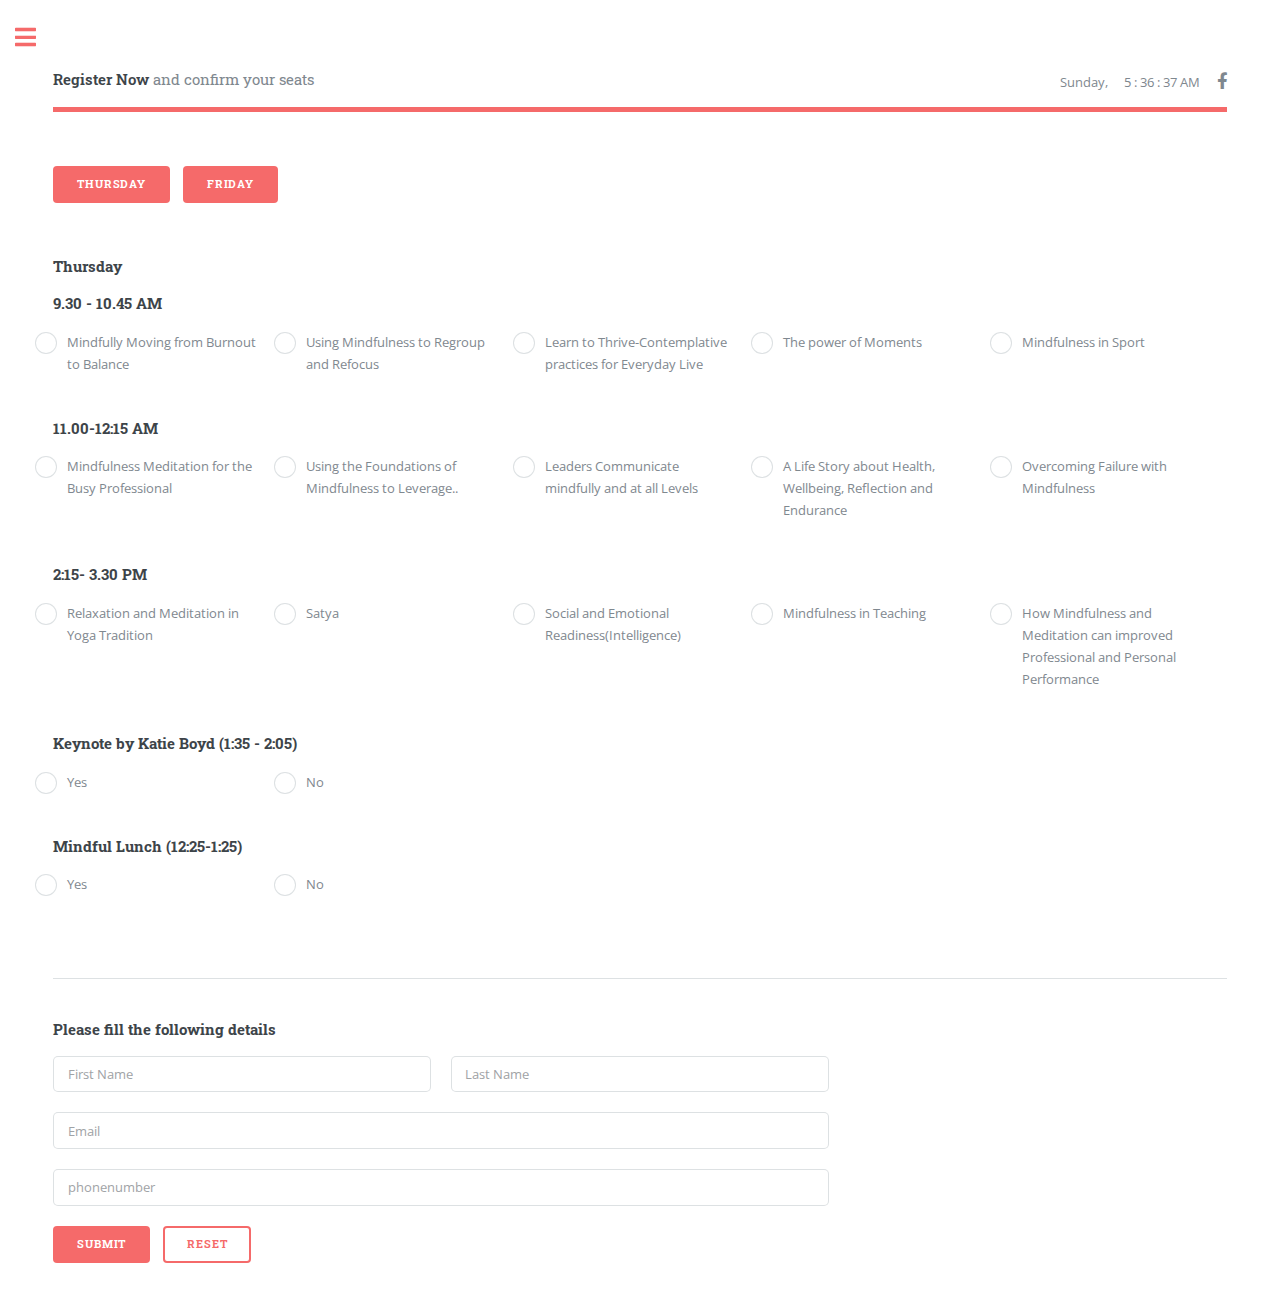
==== commit f6adca02: "Modifed files" ====
--- a/registration.html
+++ b/registration.html
@@ -383,8 +383,8 @@
                     <li>
                         <span class="opener">Mindfulness Team</span>
                         <ul>
-                            <a href="#">Keynote Speakers </a></li>
-                            <li><a href="#">Other Speakers</a></li>
+                            <li><a href="speakers.html">Keynote Speakers </a></li>
+                            <li><a href="otherspeakers.html">Other Speakers</a></li>
                             <li><a href="Team.html">Team</a></li>
                         </ul>
                     </li>
